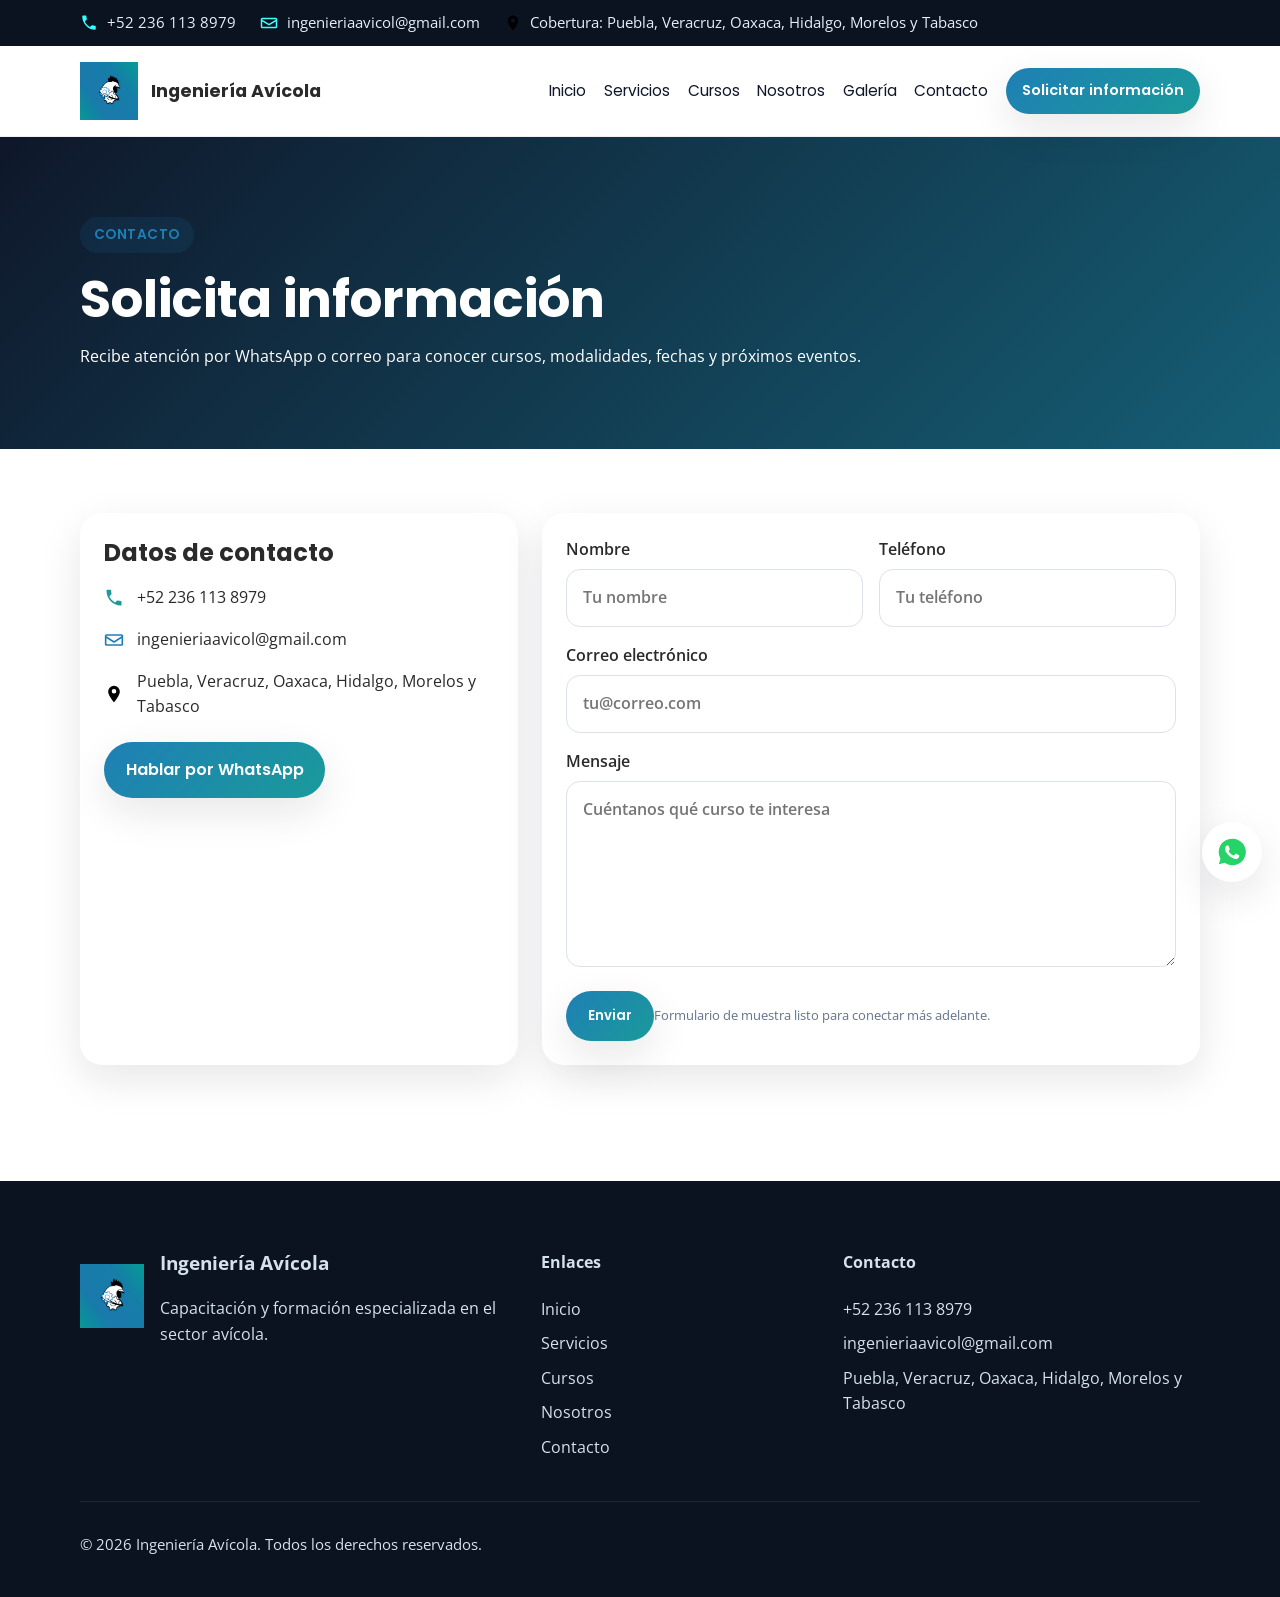
==== pages/contacto.html @ cae851bc "Add files via upload" ====
<!DOCTYPE html><html lang="es"><head><meta charset="UTF-8"><meta name="viewport" content="width=device-width, initial-scale=1.0"><title>Ingeniería Avícola | Contacto</title><meta name="description" content="Ingeniería Avícola ofrece cursos en línea y presenciales del ramo avícola."><link rel="preconnect" href="https://fonts.googleapis.com"><link rel="preconnect" href="https://fonts.gstatic.com" crossorigin><link href="https://fonts.googleapis.com/css2?family=Open+Sans:wght@400;600;700&family=Poppins:wght@500;600;700;800&display=swap" rel="stylesheet"><link rel="stylesheet" href="../css/styles.css"><link rel="stylesheet" href="../css/responsive.css"></head><body><div class="topbar"><div class="container topbar-inner"><div class="topbar-item"><img src="../assets/img/iconos/telefono.svg" alt=""> +52 236 113 8979</div><div class="topbar-item"><img src="../assets/img/iconos/correo.svg" alt=""> ingenieriaavicol@gmail.com</div><div class="topbar-item"><img src="../assets/img/iconos/ubicacion.svg" alt=""> Cobertura: Puebla, Veracruz, Oaxaca, Hidalgo, Morelos y Tabasco</div></div></div><header class="site-header"><div class="container header-inner"><a class="brand" href="../index.html"><img src="../assets/img/logo/logo-ingenieria-avicola.png" alt="Logo Ingeniería Avícola"><span>Ingeniería Avícola</span></a><button class="menu-toggle" aria-label="Abrir menú">☰</button><nav class="main-nav"><a href="../index.html">Inicio</a><a href="../pages/servicios.html">Servicios</a><a href="../pages/cursos.html">Cursos</a><a href="../pages/nosotros.html">Nosotros</a><a href="../pages/galeria.html">Galería</a><a href="../pages/contacto.html">Contacto</a><a class="btn btn-sm" href="https://wa.me/522361138979" target="_blank" rel="noopener">Solicitar información</a></nav></div></header><main class="inner-page"><section class="page-hero small-hero"><div class="container"><span class="section-tag">Contacto</span><h1>Solicita información</h1><p>Recibe atención por WhatsApp o correo para conocer cursos, modalidades, fechas y próximos eventos.</p></div></section><section class="section"><div class="container contact-layout"><div class="contact-panel"><h2>Datos de contacto</h2><ul class="contact-list"><li><img src="../assets/img/iconos/telefono.svg" alt=""><a href="tel:+522361138979">+52 236 113 8979</a></li><li><img src="../assets/img/iconos/correo.svg" alt=""><a href="mailto:ingenieriaavicol@gmail.com">ingenieriaavicol@gmail.com</a></li><li><img src="../assets/img/iconos/ubicacion.svg" alt="">Puebla, Veracruz, Oaxaca, Hidalgo, Morelos y Tabasco</li></ul><a class="btn" href="https://wa.me/522361138979" target="_blank" rel="noopener">Hablar por WhatsApp</a></div><form class="contact-form"><div class="form-row"><label>Nombre<input type="text" placeholder="Tu nombre"></label><label>Teléfono<input type="tel" placeholder="Tu teléfono"></label></div><label>Correo electrónico<input type="email" placeholder="tu@correo.com"></label><label>Mensaje<textarea rows="6" placeholder="Cuéntanos qué curso te interesa"></textarea></label><button type="button" class="btn">Enviar</button><small>Formulario de muestra listo para conectar más adelante.</small></form></div></section></main><footer class="site-footer"><div class="container footer-grid"><div><div class="footer-brand"><img src="../assets/img/logo/logo-ingenieria-avicola.png" alt="Logo Ingeniería Avícola"><div><h3>Ingeniería Avícola</h3><p>Capacitación y formación especializada en el sector avícola.</p></div></div></div><div><h4>Enlaces</h4><ul class="footer-links"><li><a href="../index.html">Inicio</a></li><li><a href="../pages/servicios.html">Servicios</a></li><li><a href="../pages/cursos.html">Cursos</a></li><li><a href="../pages/nosotros.html">Nosotros</a></li><li><a href="../pages/contacto.html">Contacto</a></li></ul></div><div><h4>Contacto</h4><ul class="footer-links"><li><a href="tel:+522361138979">+52 236 113 8979</a></li><li><a href="mailto:ingenieriaavicol@gmail.com">ingenieriaavicol@gmail.com</a></li><li>Puebla, Veracruz, Oaxaca, Hidalgo, Morelos y Tabasco</li></ul></div></div><div class="container footer-bottom"><p>© 2026 Ingeniería Avícola. Todos los derechos reservados.</p></div></footer><a class="floating-wa" href="https://wa.me/522361138979" target="_blank" rel="noopener" aria-label="WhatsApp"><img src="../assets/img/iconos/whatsapp.svg" alt=""></a><script src="../js/script.js"></script></body></html>
---- css/styles.css ----
:root{--primary:#1F7FB5;--secondary:#1A9A9A;--dark:#121212;--text:#2A2A2A;--muted:#64748b;--white:#ffffff;--light:#f5f7fb;--line:#e5e7eb;--shadow:0 14px 40px rgba(17,24,39,.10);--radius:22px}*{box-sizing:border-box}html{scroll-behavior:smooth}body{margin:0;font-family:"Open Sans",system-ui,-apple-system,sans-serif;color:var(--text);background:#fff;line-height:1.6}img{max-width:100%;display:block}a{text-decoration:none;color:inherit}.container{width:min(1120px,calc(100% - 2rem));margin-inline:auto}.topbar{background:#0b1320;color:#e5eef8;font-size:.92rem}.topbar-inner{display:flex;flex-wrap:wrap;gap:1rem 1.5rem;align-items:center;padding:.7rem 0}.topbar-item{display:flex;align-items:center;gap:.55rem}.topbar-item img{width:18px;height:18px;filter:brightness(2)}.site-header{position:sticky;top:0;z-index:50;background:rgba(255,255,255,.92);border-bottom:1px solid rgba(15,23,42,.06);backdrop-filter:blur(12px)}.header-inner{display:flex;align-items:center;justify-content:space-between;gap:1rem;padding:1rem 0}.brand{display:flex;align-items:center;gap:.8rem;font-family:"Poppins",sans-serif;font-weight:700}.brand img{width:58px;height:58px;object-fit:contain}.brand span{font-size:1.1rem}.main-nav{display:flex;align-items:center;gap:1.1rem;font-family:"Poppins",sans-serif;font-size:.96rem}.main-nav a:not(.btn){color:#0f172a}.main-nav a:hover:not(.btn){color:var(--primary)}.menu-toggle{display:none;background:none;border:none;font-size:1.8rem;cursor:pointer}.btn{display:inline-flex;align-items:center;justify-content:center;border:none;border-radius:999px;padding:.95rem 1.35rem;background:linear-gradient(135deg,var(--primary),var(--secondary));color:#fff;font-family:"Poppins",sans-serif;font-weight:600;box-shadow:var(--shadow)}.btn:hover{transform:translateY(-2px)}.btn-sm{padding:.72rem 1rem;font-size:.92rem}.btn-outline,.btn-outline-dark{background:transparent;color:#fff;border:2px solid rgba(255,255,255,.65);box-shadow:none}.btn-outline-dark{color:#0f172a;border-color:#cbd5e1}.hero{position:relative;overflow:hidden;min-height:88vh;display:flex;align-items:center;background:linear-gradient(90deg,rgba(8,15,30,.82),rgba(8,15,30,.35)),url("../assets/img/hero/hero-principal.jpg") center/cover no-repeat}.hero-home{background:linear-gradient(90deg,rgba(8,15,30,.82),rgba(8,15,30,.35)),url("assets/img/hero/hero-principal.jpg") center/cover no-repeat}.hero-content{position:relative;z-index:2;display:grid;grid-template-columns:1.3fr .7fr;gap:2rem;align-items:center;padding:5rem 0}.hero-text{color:#fff}.eyebrow,.section-tag{display:inline-block;font-family:"Poppins",sans-serif;font-weight:600;font-size:.85rem;letter-spacing:.04em;text-transform:uppercase;padding:.45rem .85rem;border-radius:999px;background:rgba(255,255,255,.12);color:#fff;margin-bottom:1rem}.section-tag{background:rgba(31,127,181,.12);color:var(--primary)}.tag-light{background:rgba(255,255,255,.16);color:#fff}.hero h1,.page-hero h1,.section h2,.service-detail h2{margin:.2rem 0 1rem;font-family:"Poppins",sans-serif;line-height:1.08}.hero h1{font-size:clamp(2.3rem,5vw,4.5rem)}.hero p{font-size:1.08rem;max-width:60ch;color:#e8eef6}.hero-actions{display:flex;flex-wrap:wrap;gap:1rem;margin:1.5rem 0 2rem}.stats{display:grid;grid-template-columns:repeat(3,1fr);gap:1rem;max-width:720px}.stats div{padding:1rem;border-radius:18px;background:rgba(255,255,255,.08);backdrop-filter:blur(8px)}.stats strong{display:block;font:800 1.7rem "Poppins",sans-serif;color:#fff}.stats span{display:block;color:#dfe7ef;font-size:.92rem}.hero-card{background:rgba(255,255,255,.96);border-radius:28px;padding:2rem;box-shadow:var(--shadow)}.hero-card img{width:120px;margin-bottom:1rem}.hero-card h2{font-family:"Poppins",sans-serif;margin:.2rem 0}.section{padding:5.25rem 0}.section-alt{background:var(--light)}.section-gradient{background:linear-gradient(135deg,#10314f,#11798b);color:#fff}.section-heading{max-width:760px;margin:0 auto 2.2rem;text-align:center}.section-heading.light p{color:#deebf5}.two-col{display:grid;grid-template-columns:1.05fr .95fr;gap:2rem;align-items:start}.feature-panel,.contact-panel,.contact-form,.service-detail,.info-card,.course-card,.testimonial-card,.glass-card,.cta-box{border-radius:var(--radius)}.feature-panel{background:#fff;box-shadow:var(--shadow);padding:1.5rem}.feature-item{display:flex;gap:1rem;align-items:flex-start;padding:.9rem 0}.feature-item+.feature-item{border-top:1px solid var(--line)}.feature-item img{width:26px;height:26px}.card-grid{display:grid;gap:1.4rem}.card-grid.three{grid-template-columns:repeat(3,1fr)}.card-grid.two{grid-template-columns:repeat(2,1fr)}.info-card,.service-detail{background:#fff;padding:1.5rem;box-shadow:var(--shadow)}.info-card img{width:44px;height:44px;margin-bottom:1rem}.course-grid{display:grid;grid-template-columns:repeat(3,1fr);gap:1.4rem}.course-card{background:#fff;box-shadow:var(--shadow);overflow:hidden;display:flex;flex-direction:column}.course-card>img{width:100%;aspect-ratio:1/1;object-fit:cover}.course-body{padding:1.2rem}.badge{display:inline-block;background:rgba(31,127,181,.12);color:var(--primary);padding:.35rem .7rem;border-radius:999px;font-size:.82rem;font-weight:700;font-family:"Poppins",sans-serif}.badge-green{background:rgba(26,154,154,.14);color:var(--secondary)}.course-body h3{font-family:"Poppins",sans-serif;margin:.8rem 0 .6rem;font-size:1.1rem;line-height:1.25}.course-meta{display:flex;justify-content:space-between;gap:1rem;align-items:center;color:var(--muted);font-size:.9rem;margin:1rem 0 1.1rem}.glass-card{background:rgba(255,255,255,.10);border:1px solid rgba(255,255,255,.18);padding:1.4rem;backdrop-filter:blur(8px)}.gallery-grid{display:grid;grid-template-columns:repeat(3,1fr);gap:1rem}.gallery-grid img,.masonry-grid img{width:100%;height:100%;object-fit:cover;border-radius:20px;box-shadow:var(--shadow)}.testimonial-grid{display:grid;grid-template-columns:repeat(3,1fr);gap:1.4rem}.testimonial-card{background:#fff;padding:1.5rem;box-shadow:var(--shadow)}.testimonial-card.image-only{padding:.7rem}.cta-section{padding-top:1rem}.cta-box{background:linear-gradient(135deg,rgba(31,127,181,.12),rgba(26,154,154,.15));padding:2rem;display:flex;justify-content:space-between;gap:1.5rem;align-items:center}.cta-actions{display:flex;flex-wrap:wrap;gap:1rem}.page-hero{background:linear-gradient(135deg,#0f172a,#155e75);color:#fff;padding:5rem 0 4rem}.small-hero h1{font-size:clamp(2rem,4vw,3.4rem)}.inner-page .section{padding-top:4rem}.masonry-grid{columns:3 280px;column-gap:1rem}.masonry-grid img{break-inside:avoid;margin-bottom:1rem}.contact-layout{display:grid;grid-template-columns:.8fr 1.2fr;gap:1.5rem}.contact-panel{background:#fff;padding:1.5rem;box-shadow:var(--shadow)}.contact-list{list-style:none;padding:0;margin:1.2rem 0 1.4rem}.contact-list li{display:flex;gap:.8rem;align-items:center;margin-bottom:1rem}.contact-list img{width:20px;height:20px}.contact-form{background:#fff;padding:1.5rem;box-shadow:var(--shadow)}.form-row{display:grid;grid-template-columns:1fr 1fr;gap:1rem}label{display:block;font-weight:600;margin-bottom:1rem}input,textarea{width:100%;margin-top:.4rem;padding:.95rem 1rem;border:1px solid #dbe2ea;border-radius:14px;font:inherit;background:#fff}.site-footer{background:#0b1320;color:#d6e1ec;margin-top:2rem}.footer-grid{display:grid;grid-template-columns:1.1fr .7fr .9fr;gap:1.5rem;padding:3rem 0 2rem}.footer-brand{display:flex;align-items:center;gap:1rem}.footer-brand img{width:64px}.footer-links{list-style:none;padding:0;margin:0}.footer-links li{margin:.55rem 0}.footer-links a{color:#d6e1ec}.footer-bottom{border-top:1px solid rgba(255,255,255,.08);padding:1rem 0 1.6rem;font-size:.92rem}.floating-wa{position:fixed;right:18px;bottom:18px;width:60px;height:60px;border-radius:50%;background:#fff;box-shadow:var(--shadow);display:flex;align-items:center;justify-content:center;z-index:60}.floating-wa img{width:32px;height:32px}small{color:var(--muted)}
---- css/responsive.css ----
@media (max-width:980px){.hero-content,.two-col,.contact-layout,.footer-grid,.course-grid,.card-grid.three,.testimonial-grid{grid-template-columns:1fr 1fr}.hero-card{max-width:520px}.main-nav{gap:.75rem;font-size:.92rem}}@media (max-width:760px){.topbar-inner{flex-direction:column;align-items:flex-start}.menu-toggle{display:block}.main-nav{position:absolute;left:0;right:0;top:100%;background:#fff;border-bottom:1px solid rgba(15,23,42,.08);padding:1rem;display:none;flex-direction:column;align-items:flex-start}.main-nav.open{display:flex}.hero{min-height:auto}.hero-content,.stats,.two-col,.contact-layout,.footer-grid,.course-grid,.card-grid.three,.card-grid.two,.testimonial-grid,.gallery-grid,.form-row{grid-template-columns:1fr}.hero-content{padding:4rem 0}.cta-box{flex-direction:column;align-items:flex-start}.brand span{font-size:1rem}}
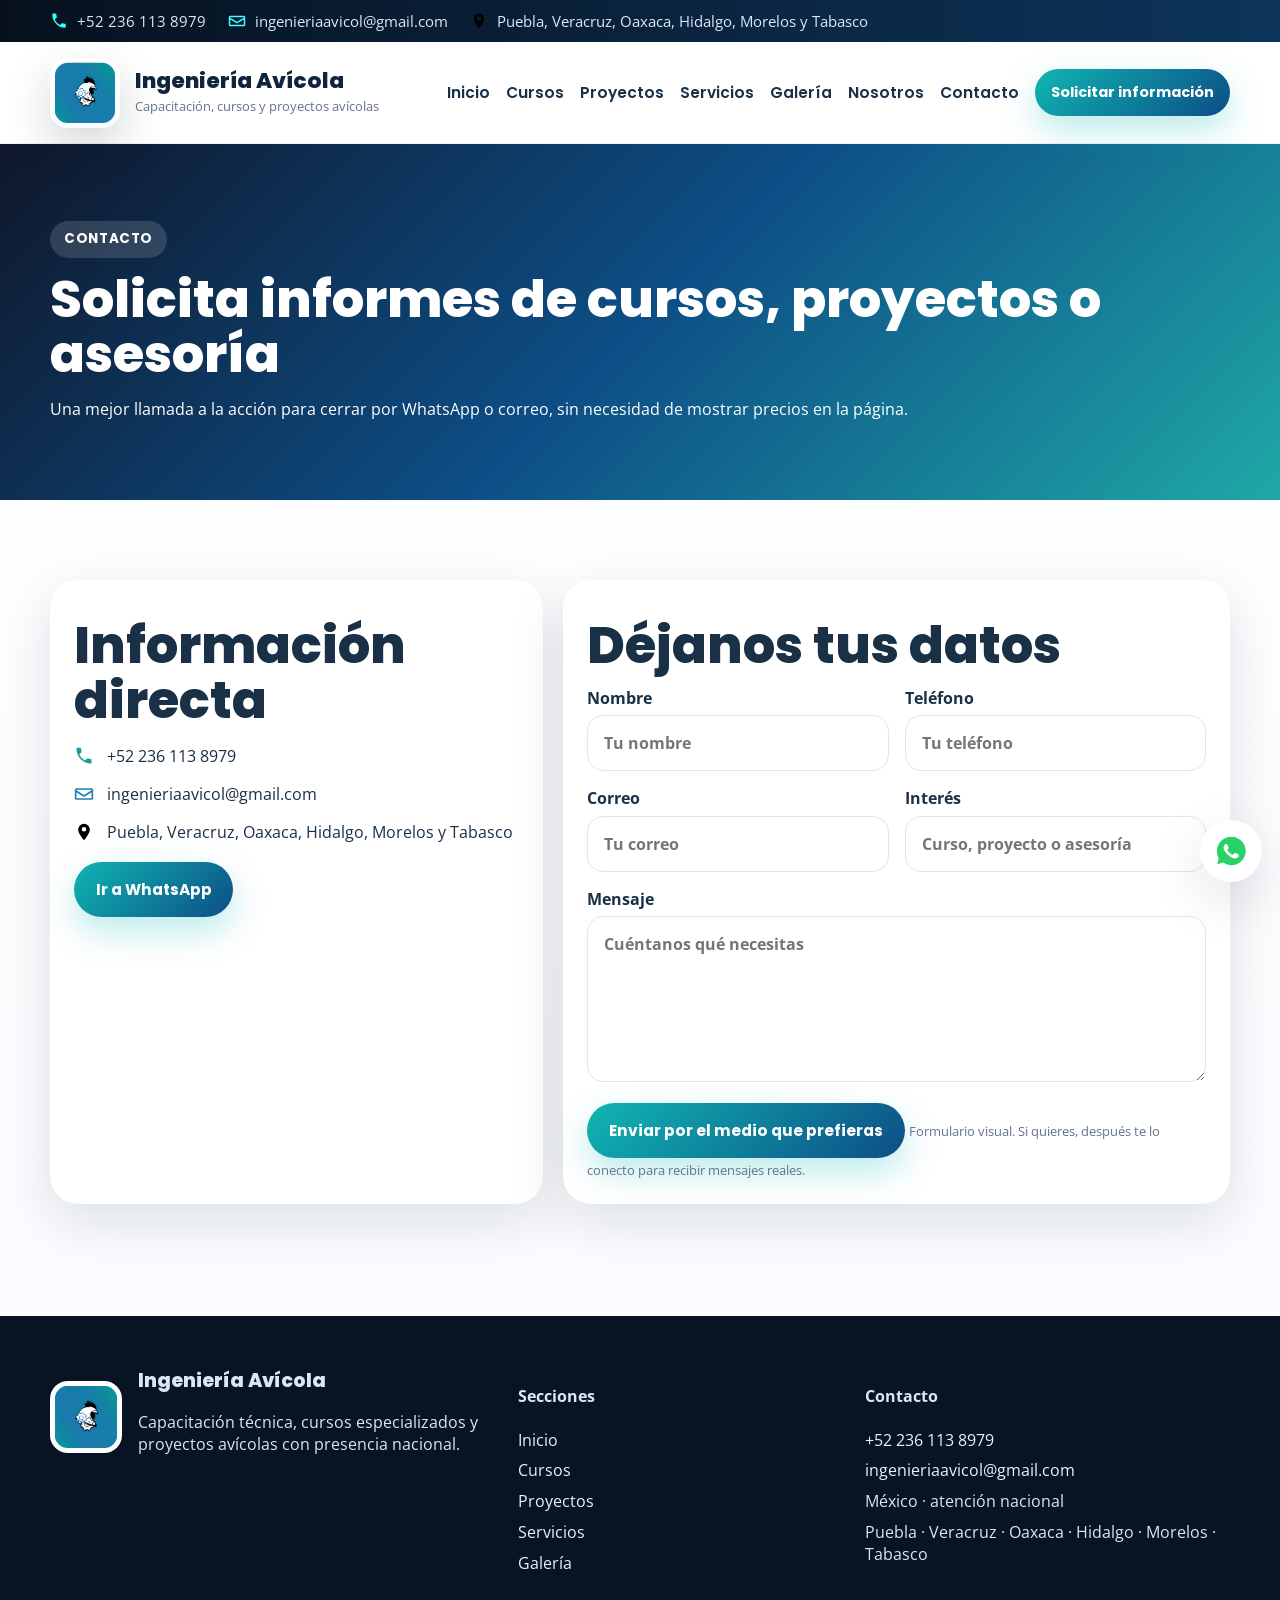
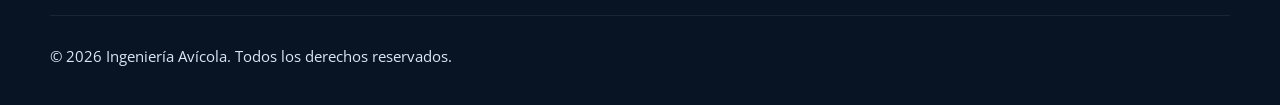
==== commit 25fd514d: "Add files via upload" ====
--- a/pages/contacto.html
+++ b/pages/contacto.html
@@ -1 +1,118 @@
-<!DOCTYPE html><html lang="es"><head><meta charset="UTF-8"><meta name="viewport" content="width=device-width, initial-scale=1.0"><title>Ingeniería Avícola | Contacto</title><meta name="description" content="Ingeniería Avícola ofrece cursos en línea y presenciales del ramo avícola."><link rel="preconnect" href="https://fonts.googleapis.com"><link rel="preconnect" href="https://fonts.gstatic.com" crossorigin><link href="https://fonts.googleapis.com/css2?family=Open+Sans:wght@400;600;700&family=Poppins:wght@500;600;700;800&display=swap" rel="stylesheet"><link rel="stylesheet" href="../css/styles.css"><link rel="stylesheet" href="../css/responsive.css"></head><body><div class="topbar"><div class="container topbar-inner"><div class="topbar-item"><img src="../assets/img/iconos/telefono.svg" alt=""> +52 236 113 8979</div><div class="topbar-item"><img src="../assets/img/iconos/correo.svg" alt=""> ingenieriaavicol@gmail.com</div><div class="topbar-item"><img src="../assets/img/iconos/ubicacion.svg" alt=""> Cobertura: Puebla, Veracruz, Oaxaca, Hidalgo, Morelos y Tabasco</div></div></div><header class="site-header"><div class="container header-inner"><a class="brand" href="../index.html"><img src="../assets/img/logo/logo-ingenieria-avicola.png" alt="Logo Ingeniería Avícola"><span>Ingeniería Avícola</span></a><button class="menu-toggle" aria-label="Abrir menú">☰</button><nav class="main-nav"><a href="../index.html">Inicio</a><a href="../pages/servicios.html">Servicios</a><a href="../pages/cursos.html">Cursos</a><a href="../pages/nosotros.html">Nosotros</a><a href="../pages/galeria.html">Galería</a><a href="../pages/contacto.html">Contacto</a><a class="btn btn-sm" href="https://wa.me/522361138979" target="_blank" rel="noopener">Solicitar información</a></nav></div></header><main class="inner-page"><section class="page-hero small-hero"><div class="container"><span class="section-tag">Contacto</span><h1>Solicita información</h1><p>Recibe atención por WhatsApp o correo para conocer cursos, modalidades, fechas y próximos eventos.</p></div></section><section class="section"><div class="container contact-layout"><div class="contact-panel"><h2>Datos de contacto</h2><ul class="contact-list"><li><img src="../assets/img/iconos/telefono.svg" alt=""><a href="tel:+522361138979">+52 236 113 8979</a></li><li><img src="../assets/img/iconos/correo.svg" alt=""><a href="mailto:ingenieriaavicol@gmail.com">ingenieriaavicol@gmail.com</a></li><li><img src="../assets/img/iconos/ubicacion.svg" alt="">Puebla, Veracruz, Oaxaca, Hidalgo, Morelos y Tabasco</li></ul><a class="btn" href="https://wa.me/522361138979" target="_blank" rel="noopener">Hablar por WhatsApp</a></div><form class="contact-form"><div class="form-row"><label>Nombre<input type="text" placeholder="Tu nombre"></label><label>Teléfono<input type="tel" placeholder="Tu teléfono"></label></div><label>Correo electrónico<input type="email" placeholder="tu@correo.com"></label><label>Mensaje<textarea rows="6" placeholder="Cuéntanos qué curso te interesa"></textarea></label><button type="button" class="btn">Enviar</button><small>Formulario de muestra listo para conectar más adelante.</small></form></div></section></main><footer class="site-footer"><div class="container footer-grid"><div><div class="footer-brand"><img src="../assets/img/logo/logo-ingenieria-avicola.png" alt="Logo Ingeniería Avícola"><div><h3>Ingeniería Avícola</h3><p>Capacitación y formación especializada en el sector avícola.</p></div></div></div><div><h4>Enlaces</h4><ul class="footer-links"><li><a href="../index.html">Inicio</a></li><li><a href="../pages/servicios.html">Servicios</a></li><li><a href="../pages/cursos.html">Cursos</a></li><li><a href="../pages/nosotros.html">Nosotros</a></li><li><a href="../pages/contacto.html">Contacto</a></li></ul></div><div><h4>Contacto</h4><ul class="footer-links"><li><a href="tel:+522361138979">+52 236 113 8979</a></li><li><a href="mailto:ingenieriaavicol@gmail.com">ingenieriaavicol@gmail.com</a></li><li>Puebla, Veracruz, Oaxaca, Hidalgo, Morelos y Tabasco</li></ul></div></div><div class="container footer-bottom"><p>© 2026 Ingeniería Avícola. Todos los derechos reservados.</p></div></footer><a class="floating-wa" href="https://wa.me/522361138979" target="_blank" rel="noopener" aria-label="WhatsApp"><img src="../assets/img/iconos/whatsapp.svg" alt=""></a><script src="../js/script.js"></script></body></html>+<!DOCTYPE html>
+<html lang="es">
+<head>
+  <meta charset="UTF-8">
+  <meta name="viewport" content="width=device-width, initial-scale=1.0">
+  <title>Ingeniería Avícola | Contacto</title>
+  <meta name="description" content="Contacto de Ingeniería Avícola.">
+  <link rel="preconnect" href="https://fonts.googleapis.com">
+  <link rel="preconnect" href="https://fonts.gstatic.com" crossorigin>
+  <link href="https://fonts.googleapis.com/css2?family=Open+Sans:wght@400;600;700;800&family=Poppins:wght@500;600;700;800&display=swap" rel="stylesheet">
+  <link rel="stylesheet" href="../css/styles.css">
+  <link rel="stylesheet" href="../css/responsive.css">
+</head>
+<body>
+  <div class="topbar">
+    <div class="container topbar-inner">
+      <div class="topbar-item"><img src="../assets/img/iconos/telefono.svg" alt=""> +52 236 113 8979</div>
+      <div class="topbar-item"><img src="../assets/img/iconos/correo.svg" alt=""> ingenieriaavicol@gmail.com</div>
+      <div class="topbar-item"><img src="../assets/img/iconos/ubicacion.svg" alt=""> Puebla, Veracruz, Oaxaca, Hidalgo, Morelos y Tabasco</div>
+    </div>
+  </div>
+  <header class="site-header">
+    <div class="container header-inner">
+      <a class="brand" href="../index.html">
+        <img src="../assets/img/logo/logo-ingenieria-avicola.png" alt="Logo Ingeniería Avícola">
+        <div class="brand-copy">
+          <span>Ingeniería Avícola</span>
+          <small>Capacitación, cursos y proyectos avícolas</small>
+        </div>
+      </a>
+      <button class="menu-toggle" aria-label="Abrir menú">☰</button>
+      <nav class="main-nav">
+        <a href="../index.html">Inicio</a>
+        <a href="../pages/cursos.html">Cursos</a>
+        <a href="../pages/proyectos.html">Proyectos</a>
+        <a href="../pages/servicios.html">Servicios</a>
+        <a href="../pages/galeria.html">Galería</a>
+        <a href="../pages/nosotros.html">Nosotros</a>
+        <a href="../pages/contacto.html">Contacto</a>
+        <a class="btn btn-sm pulse-btn" href="https://wa.me/522361138979" target="_blank" rel="noopener">Solicitar información</a>
+      </nav>
+    </div>
+  </header>
+  <main class="inner-page">
+    
+<section class="page-hero contact-hero"><div class="container"><span class="section-tag tag-light">Contacto</span><h1>Solicita informes de cursos, proyectos o asesoría</h1><p>Una mejor llamada a la acción para cerrar por WhatsApp o correo, sin necesidad de mostrar precios en la página.</p></div></section>
+<section class="section">
+  <div class="container contact-layout">
+    <aside class="contact-panel fancy-panel">
+      <h2>Información directa</h2>
+      <ul class="contact-list">
+        <li><img src="../assets/img/iconos/telefono.svg" alt=""> <span>+52 236 113 8979</span></li>
+        <li><img src="../assets/img/iconos/correo.svg" alt=""> <span>ingenieriaavicol@gmail.com</span></li>
+        <li><img src="../assets/img/iconos/ubicacion.svg" alt=""> <span>Puebla, Veracruz, Oaxaca, Hidalgo, Morelos y Tabasco</span></li>
+      </ul>
+      <a class="btn" href="https://wa.me/522361138979" target="_blank" rel="noopener">Ir a WhatsApp</a>
+    </aside>
+    <form class="contact-form fancy-panel">
+      <h2>Déjanos tus datos</h2>
+      <div class="form-row">
+        <label>Nombre<input type="text" placeholder="Tu nombre"></label>
+        <label>Teléfono<input type="text" placeholder="Tu teléfono"></label>
+      </div>
+      <div class="form-row">
+        <label>Correo<input type="email" placeholder="Tu correo"></label>
+        <label>Interés
+          <input type="text" placeholder="Curso, proyecto o asesoría">
+        </label>
+      </div>
+      <label>Mensaje<textarea rows="6" placeholder="Cuéntanos qué necesitas"></textarea></label>
+      <button type="button" class="btn">Enviar por el medio que prefieras</button>
+      <small>Formulario visual. Si quieres, después te lo conecto para recibir mensajes reales.</small>
+    </form>
+  </div>
+</section>
+
+  </main>
+  <footer class="site-footer">
+    <div class="container footer-grid">
+      <div>
+        <div class="footer-brand">
+          <img src="../assets/img/logo/logo-ingenieria-avicola.png" alt="Logo Ingeniería Avícola">
+          <div>
+            <h3>Ingeniería Avícola</h3>
+            <p>Capacitación técnica, cursos especializados y proyectos avícolas con presencia nacional.</p>
+          </div>
+        </div>
+      </div>
+      <div>
+        <h4>Secciones</h4>
+        <ul class="footer-links">
+          <li><a href="../index.html">Inicio</a></li>
+          <li><a href="../pages/cursos.html">Cursos</a></li>
+          <li><a href="../pages/proyectos.html">Proyectos</a></li>
+          <li><a href="../pages/servicios.html">Servicios</a></li>
+          <li><a href="../pages/galeria.html">Galería</a></li>
+        </ul>
+      </div>
+      <div>
+        <h4>Contacto</h4>
+        <ul class="footer-links">
+          <li><a href="tel:+522361138979">+52 236 113 8979</a></li>
+          <li><a href="mailto:ingenieriaavicol@gmail.com">ingenieriaavicol@gmail.com</a></li>
+          <li>México · atención nacional</li>
+          <li>Puebla · Veracruz · Oaxaca · Hidalgo · Morelos · Tabasco</li>
+        </ul>
+      </div>
+    </div>
+    <div class="container footer-bottom">
+      <p>© 2026 Ingeniería Avícola. Todos los derechos reservados.</p>
+    </div>
+  </footer>
+  <a class="floating-wa" href="https://wa.me/522361138979" target="_blank" rel="noopener" aria-label="WhatsApp">
+    <img src="../assets/img/iconos/whatsapp.svg" alt="WhatsApp">
+  </a>
+  <script src="../js/script.js"></script>
+</body>
+</html>
--- a/css/styles.css
+++ b/css/styles.css
@@ -1,2 +1,215 @@
 
-:root{--primary:#1F7FB5;--secondary:#1A9A9A;--dark:#121212;--text:#2A2A2A;--muted:#64748b;--white:#ffffff;--light:#f5f7fb;--line:#e5e7eb;--shadow:0 14px 40px rgba(17,24,39,.10);--radius:22px}*{box-sizing:border-box}html{scroll-behavior:smooth}body{margin:0;font-family:"Open Sans",system-ui,-apple-system,sans-serif;color:var(--text);background:#fff;line-height:1.6}img{max-width:100%;display:block}a{text-decoration:none;color:inherit}.container{width:min(1120px,calc(100% - 2rem));margin-inline:auto}.topbar{background:#0b1320;color:#e5eef8;font-size:.92rem}.topbar-inner{display:flex;flex-wrap:wrap;gap:1rem 1.5rem;align-items:center;padding:.7rem 0}.topbar-item{display:flex;align-items:center;gap:.55rem}.topbar-item img{width:18px;height:18px;filter:brightness(2)}.site-header{position:sticky;top:0;z-index:50;background:rgba(255,255,255,.92);border-bottom:1px solid rgba(15,23,42,.06);backdrop-filter:blur(12px)}.header-inner{display:flex;align-items:center;justify-content:space-between;gap:1rem;padding:1rem 0}.brand{display:flex;align-items:center;gap:.8rem;font-family:"Poppins",sans-serif;font-weight:700}.brand img{width:58px;height:58px;object-fit:contain}.brand span{font-size:1.1rem}.main-nav{display:flex;align-items:center;gap:1.1rem;font-family:"Poppins",sans-serif;font-size:.96rem}.main-nav a:not(.btn){color:#0f172a}.main-nav a:hover:not(.btn){color:var(--primary)}.menu-toggle{display:none;background:none;border:none;font-size:1.8rem;cursor:pointer}.btn{display:inline-flex;align-items:center;justify-content:center;border:none;border-radius:999px;padding:.95rem 1.35rem;background:linear-gradient(135deg,var(--primary),var(--secondary));color:#fff;font-family:"Poppins",sans-serif;font-weight:600;box-shadow:var(--shadow)}.btn:hover{transform:translateY(-2px)}.btn-sm{padding:.72rem 1rem;font-size:.92rem}.btn-outline,.btn-outline-dark{background:transparent;color:#fff;border:2px solid rgba(255,255,255,.65);box-shadow:none}.btn-outline-dark{color:#0f172a;border-color:#cbd5e1}.hero{position:relative;overflow:hidden;min-height:88vh;display:flex;align-items:center;background:linear-gradient(90deg,rgba(8,15,30,.82),rgba(8,15,30,.35)),url("../assets/img/hero/hero-principal.jpg") center/cover no-repeat}.hero-home{background:linear-gradient(90deg,rgba(8,15,30,.82),rgba(8,15,30,.35)),url("assets/img/hero/hero-principal.jpg") center/cover no-repeat}.hero-content{position:relative;z-index:2;display:grid;grid-template-columns:1.3fr .7fr;gap:2rem;align-items:center;padding:5rem 0}.hero-text{color:#fff}.eyebrow,.section-tag{display:inline-block;font-family:"Poppins",sans-serif;font-weight:600;font-size:.85rem;letter-spacing:.04em;text-transform:uppercase;padding:.45rem .85rem;border-radius:999px;background:rgba(255,255,255,.12);color:#fff;margin-bottom:1rem}.section-tag{background:rgba(31,127,181,.12);color:var(--primary)}.tag-light{background:rgba(255,255,255,.16);color:#fff}.hero h1,.page-hero h1,.section h2,.service-detail h2{margin:.2rem 0 1rem;font-family:"Poppins",sans-serif;line-height:1.08}.hero h1{font-size:clamp(2.3rem,5vw,4.5rem)}.hero p{font-size:1.08rem;max-width:60ch;color:#e8eef6}.hero-actions{display:flex;flex-wrap:wrap;gap:1rem;margin:1.5rem 0 2rem}.stats{display:grid;grid-template-columns:repeat(3,1fr);gap:1rem;max-width:720px}.stats div{padding:1rem;border-radius:18px;background:rgba(255,255,255,.08);backdrop-filter:blur(8px)}.stats strong{display:block;font:800 1.7rem "Poppins",sans-serif;color:#fff}.stats span{display:block;color:#dfe7ef;font-size:.92rem}.hero-card{background:rgba(255,255,255,.96);border-radius:28px;padding:2rem;box-shadow:var(--shadow)}.hero-card img{width:120px;margin-bottom:1rem}.hero-card h2{font-family:"Poppins",sans-serif;margin:.2rem 0}.section{padding:5.25rem 0}.section-alt{background:var(--light)}.section-gradient{background:linear-gradient(135deg,#10314f,#11798b);color:#fff}.section-heading{max-width:760px;margin:0 auto 2.2rem;text-align:center}.section-heading.light p{color:#deebf5}.two-col{display:grid;grid-template-columns:1.05fr .95fr;gap:2rem;align-items:start}.feature-panel,.contact-panel,.contact-form,.service-detail,.info-card,.course-card,.testimonial-card,.glass-card,.cta-box{border-radius:var(--radius)}.feature-panel{background:#fff;box-shadow:var(--shadow);padding:1.5rem}.feature-item{display:flex;gap:1rem;align-items:flex-start;padding:.9rem 0}.feature-item+.feature-item{border-top:1px solid var(--line)}.feature-item img{width:26px;height:26px}.card-grid{display:grid;gap:1.4rem}.card-grid.three{grid-template-columns:repeat(3,1fr)}.card-grid.two{grid-template-columns:repeat(2,1fr)}.info-card,.service-detail{background:#fff;padding:1.5rem;box-shadow:var(--shadow)}.info-card img{width:44px;height:44px;margin-bottom:1rem}.course-grid{display:grid;grid-template-columns:repeat(3,1fr);gap:1.4rem}.course-card{background:#fff;box-shadow:var(--shadow);overflow:hidden;display:flex;flex-direction:column}.course-card>img{width:100%;aspect-ratio:1/1;object-fit:cover}.course-body{padding:1.2rem}.badge{display:inline-block;background:rgba(31,127,181,.12);color:var(--primary);padding:.35rem .7rem;border-radius:999px;font-size:.82rem;font-weight:700;font-family:"Poppins",sans-serif}.badge-green{background:rgba(26,154,154,.14);color:var(--secondary)}.course-body h3{font-family:"Poppins",sans-serif;margin:.8rem 0 .6rem;font-size:1.1rem;line-height:1.25}.course-meta{display:flex;justify-content:space-between;gap:1rem;align-items:center;color:var(--muted);font-size:.9rem;margin:1rem 0 1.1rem}.glass-card{background:rgba(255,255,255,.10);border:1px solid rgba(255,255,255,.18);padding:1.4rem;backdrop-filter:blur(8px)}.gallery-grid{display:grid;grid-template-columns:repeat(3,1fr);gap:1rem}.gallery-grid img,.masonry-grid img{width:100%;height:100%;object-fit:cover;border-radius:20px;box-shadow:var(--shadow)}.testimonial-grid{display:grid;grid-template-columns:repeat(3,1fr);gap:1.4rem}.testimonial-card{background:#fff;padding:1.5rem;box-shadow:var(--shadow)}.testimonial-card.image-only{padding:.7rem}.cta-section{padding-top:1rem}.cta-box{background:linear-gradient(135deg,rgba(31,127,181,.12),rgba(26,154,154,.15));padding:2rem;display:flex;justify-content:space-between;gap:1.5rem;align-items:center}.cta-actions{display:flex;flex-wrap:wrap;gap:1rem}.page-hero{background:linear-gradient(135deg,#0f172a,#155e75);color:#fff;padding:5rem 0 4rem}.small-hero h1{font-size:clamp(2rem,4vw,3.4rem)}.inner-page .section{padding-top:4rem}.masonry-grid{columns:3 280px;column-gap:1rem}.masonry-grid img{break-inside:avoid;margin-bottom:1rem}.contact-layout{display:grid;grid-template-columns:.8fr 1.2fr;gap:1.5rem}.contact-panel{background:#fff;padding:1.5rem;box-shadow:var(--shadow)}.contact-list{list-style:none;padding:0;margin:1.2rem 0 1.4rem}.contact-list li{display:flex;gap:.8rem;align-items:center;margin-bottom:1rem}.contact-list img{width:20px;height:20px}.contact-form{background:#fff;padding:1.5rem;box-shadow:var(--shadow)}.form-row{display:grid;grid-template-columns:1fr 1fr;gap:1rem}label{display:block;font-weight:600;margin-bottom:1rem}input,textarea{width:100%;margin-top:.4rem;padding:.95rem 1rem;border:1px solid #dbe2ea;border-radius:14px;font:inherit;background:#fff}.site-footer{background:#0b1320;color:#d6e1ec;margin-top:2rem}.footer-grid{display:grid;grid-template-columns:1.1fr .7fr .9fr;gap:1.5rem;padding:3rem 0 2rem}.footer-brand{display:flex;align-items:center;gap:1rem}.footer-brand img{width:64px}.footer-links{list-style:none;padding:0;margin:0}.footer-links li{margin:.55rem 0}.footer-links a{color:#d6e1ec}.footer-bottom{border-top:1px solid rgba(255,255,255,.08);padding:1rem 0 1.6rem;font-size:.92rem}.floating-wa{position:fixed;right:18px;bottom:18px;width:60px;height:60px;border-radius:50%;background:#fff;box-shadow:var(--shadow);display:flex;align-items:center;justify-content:center;z-index:60}.floating-wa img{width:32px;height:32px}small{color:var(--muted)}
+:root{
+  --primary:#0d4e86;
+  --primary-2:#0a79a4;
+  --accent:#10b5b2;
+  --accent-2:#7be0d5;
+  --success:#48b774;
+  --gold:#f8c14f;
+  --dark:#081423;
+  --dark-2:#10243e;
+  --muted:#64748b;
+  --text:#193047;
+  --white:#fff;
+  --line:#e5edf5;
+  --bg:#f7fbff;
+  --bg-soft:#ecf7fb;
+  --shadow:0 18px 55px rgba(8,20,35,.12);
+  --radius:26px;
+}
+*{box-sizing:border-box}
+html{scroll-behavior:smooth}
+body{margin:0;font-family:"Open Sans",sans-serif;color:var(--text);background:linear-gradient(180deg,#ffffff,#f8fbff)}
+img{max-width:100%;display:block}
+a{text-decoration:none;color:inherit}
+.container{width:min(1180px,calc(100% - 2rem));margin-inline:auto}
+.topbar{background:linear-gradient(90deg,#07111e,#0d345b);color:#dbe8f5;font-size:.92rem}
+.topbar-inner{display:flex;flex-wrap:wrap;gap:1rem 1.4rem;align-items:center;padding:.7rem 0}
+.topbar-item{display:flex;align-items:center;gap:.55rem}
+.topbar-item img{width:18px;height:18px;filter:brightness(2)}
+.site-header{position:sticky;top:0;z-index:70;background:rgba(255,255,255,.92);backdrop-filter:blur(16px);border-bottom:1px solid rgba(13,78,134,.08)}
+.header-inner{display:flex;justify-content:space-between;align-items:center;gap:1rem;padding:.95rem 0}
+.brand{display:flex;align-items:center;gap:.95rem}
+.brand img{width:70px;height:70px;object-fit:contain;border-radius:18px;background:linear-gradient(180deg,#fff,#f7fbff);padding:.3rem;box-shadow:0 18px 45px rgba(8,20,35,.18)}
+.brand-copy{display:flex;flex-direction:column}
+.brand span{font:800 1.35rem/1 "Poppins",sans-serif;color:#10243e}
+.brand small{margin-top:.3rem;color:var(--muted)}
+.main-nav{display:flex;align-items:center;gap:1rem;font:600 .96rem "Poppins",sans-serif}
+.main-nav a:not(.btn){position:relative;padding:.2rem 0}
+.main-nav a:not(.btn)::after{content:"";position:absolute;left:0;bottom:-.25rem;width:0;height:2px;background:linear-gradient(90deg,var(--primary),var(--accent));transition:.25s}
+.main-nav a:hover:not(.btn)::after{width:100%}
+.menu-toggle{display:none;border:none;background:none;font-size:1.9rem;cursor:pointer}
+.btn{display:inline-flex;align-items:center;justify-content:center;gap:.4rem;padding:1rem 1.35rem;border-radius:999px;border:none;background:linear-gradient(135deg,var(--accent),var(--primary));color:#fff;font:700 .96rem "Poppins",sans-serif;box-shadow:0 14px 35px rgba(16,181,178,.28);transition:transform .2s ease, box-shadow .2s ease}
+.btn:hover{transform:translateY(-2px)}
+.btn-sm{padding:.8rem 1rem;font-size:.9rem}
+.btn-secondary{background:linear-gradient(135deg,#ff8c42,#ff5f6d);box-shadow:0 14px 35px rgba(255,95,109,.25)}
+.btn-outline{background:transparent;border:2px solid rgba(255,255,255,.7);box-shadow:none}
+.pulse-btn{animation:pulse 2.3s infinite}
+@keyframes pulse{0%,100%{box-shadow:0 0 0 0 rgba(16,181,178,.22)}50%{box-shadow:0 0 0 12px rgba(16,181,178,0)}}
+
+.hero-mega{position:relative;overflow:hidden;background:
+ radial-gradient(circle at 8% 10%, rgba(255,255,255,.22), transparent 24%),
+ radial-gradient(circle at 90% 18%, rgba(123,224,213,.26), transparent 22%),
+ linear-gradient(130deg, rgba(8,20,35,.95), rgba(13,78,134,.88), rgba(16,181,178,.58)),
+ url("../assets/img/hero/hero-principal.jpg") center/cover no-repeat;}
+.hero-mega::before{content:"";position:absolute;inset:0;background:linear-gradient(180deg,rgba(8,20,35,.12),rgba(8,20,35,.28))}
+.hero-grid{position:relative;z-index:2;display:grid;grid-template-columns:1.1fr .9fr;gap:2rem;align-items:center;padding:5.3rem 0 6rem}
+.eyebrow,.section-tag{display:inline-flex;align-items:center;padding:.55rem .9rem;border-radius:999px;font:700 .84rem "Poppins",sans-serif;letter-spacing:.04em;text-transform:uppercase}
+.rainbow{background:linear-gradient(135deg,rgba(255,255,255,.16),rgba(123,224,213,.22));color:#fff;border:1px solid rgba(255,255,255,.18)}
+.section-tag{background:rgba(16,181,178,.12);color:#0c7f86}
+.tag-light{background:rgba(255,255,255,.14);color:#fff}
+.tag-dark{background:rgba(13,78,134,.1);color:#0d4e86}
+.hero-copy{color:#fff}
+.hero-copy h1{font:800 clamp(2.7rem,5vw,5rem)/1 "Poppins",sans-serif;margin:1rem 0 1rem;max-width:11ch}
+.hero-copy h1 span{color:#8cf0e3}
+.hero-copy p{max-width:60ch;color:#edf7ff;font-size:1.07rem}
+.hero-badges{display:flex;flex-wrap:wrap;gap:.7rem;margin:1.3rem 0 1.2rem}
+.hero-badges span{background:rgba(255,255,255,.12);backdrop-filter:blur(8px);padding:.55rem .9rem;border-radius:999px;color:#fff;border:1px solid rgba(255,255,255,.15)}
+.hero-actions{display:flex;flex-wrap:wrap;gap:1rem;margin-top:1.5rem}
+.stats-row{display:grid;grid-template-columns:repeat(4,1fr);gap:1rem;margin-top:2rem}
+.stats-row article{padding:1rem;border-radius:20px;background:rgba(255,255,255,.08);border:1px solid rgba(255,255,255,.12);backdrop-filter:blur(8px)}
+.stats-row strong{display:block;font:800 1.2rem "Poppins",sans-serif}
+.stats-row span{font-size:.92rem;color:#dceffd}
+.hero-side{position:relative}
+.hero-brand-card{background:linear-gradient(180deg,rgba(255,255,255,.96),rgba(244,250,255,.98));padding:1.6rem;border-radius:32px;box-shadow:0 32px 70px rgba(8,20,35,.34)}
+.hero-brand-top{display:flex;gap:1rem;align-items:center}
+.hero-brand-top img{width:95px;height:95px;object-fit:contain;background:linear-gradient(180deg,#fff,#f1fbff);padding:.4rem;border-radius:22px;box-shadow:0 18px 45px rgba(13,78,134,.18)}
+.hero-brand-top h2{margin:.4rem 0 0;font:800 2rem "Poppins",sans-serif;color:#0d2440}
+.capsule{display:inline-flex;padding:.38rem .7rem;border-radius:999px;background:#e8fbf8;color:#0e817f;font:700 .78rem "Poppins",sans-serif}
+.hero-feature-grid{display:grid;grid-template-columns:repeat(2,1fr);gap:1rem;margin-top:1.4rem}
+.hero-feature-grid div{padding:1rem;border-radius:22px;background:linear-gradient(180deg,#ffffff,#eef9ff);border:1px solid #dff0f6}
+.hero-feature-grid strong{display:block;font:800 1.05rem "Poppins",sans-serif;color:#0d4e86}
+.hero-feature-grid span{font-size:.92rem;color:#5b7083}
+.hero-card-stack{display:flex;gap:1rem;margin-top:1rem}
+.floating-card{flex:1;padding:1rem 1.1rem;border-radius:22px;color:#fff;box-shadow:var(--shadow)}
+.floating-card strong{display:block;font:800 1rem "Poppins",sans-serif}
+.floating-card.color-a{background:linear-gradient(135deg,#0aa2d4,#13c9ba)}
+.floating-card.color-b{background:linear-gradient(135deg,#ff8c42,#ff5f6d)}
+
+.impact-strip{margin-top:-34px;position:relative;z-index:3}
+.impact-grid{display:grid;grid-template-columns:repeat(3,1fr);gap:1rem}
+.impact-grid article{padding:1.2rem 1.3rem;border-radius:24px;background:#fff;box-shadow:var(--shadow);border:1px solid #eaf2f8}
+.impact-grid strong{display:block;font:800 1.05rem "Poppins",sans-serif;color:#0d4e86}
+.impact-grid span{display:block;color:var(--muted);margin-top:.35rem}
+
+.section{padding:5rem 0}
+.section-alt{background:linear-gradient(180deg,#f4fbff,#edf7fb)}
+.section-dark{background:linear-gradient(135deg,#081423,#10243e);color:#fff}
+.section-layer{background:
+ radial-gradient(circle at 12% 20%, rgba(248,193,79,.14), transparent 18%),
+ radial-gradient(circle at 88% 80%, rgba(16,181,178,.12), transparent 20%),
+ linear-gradient(180deg,#ffffff,#f9fcff)}
+.section-heading{max-width:780px;margin:0 auto 2.3rem;text-align:center}
+.section-heading.left{text-align:left;max-width:none;margin-bottom:1.4rem}
+.section-heading.light p{color:#d8e7f7}
+.section h2,.page-hero h1,.course-hero-detail h1{font:800 clamp(2rem,4vw,3.4rem)/1.08 "Poppins",sans-serif;margin:.85rem 0}
+.section p{color:#587085}
+.split-highlight{display:grid;grid-template-columns:1fr 1fr;gap:1.8rem;align-items:start}
+.highlight-grid{display:grid;gap:1rem}
+.highlight-grid article{padding:1.35rem;border-radius:24px;background:#fff;box-shadow:var(--shadow)}
+.highlight-grid span{display:inline-grid;place-items:center;width:54px;height:54px;border-radius:18px;background:linear-gradient(135deg,#0d4e86,#10b5b2);color:#fff;font:800 1rem "Poppins",sans-serif}
+.highlight-grid h3{margin:.8rem 0 .45rem;font:800 1.15rem "Poppins",sans-serif;color:#0f2742}
+
+.benefit-grid{display:grid;grid-template-columns:repeat(3,1fr);gap:1rem}
+.benefit-grid article{background:#fff;padding:1.4rem;border-radius:24px;box-shadow:var(--shadow);border:1px solid #eef5fb}
+.icon-ball{display:grid;place-items:center;width:58px;height:58px;border-radius:50%;background:linear-gradient(135deg,#e6fbf8,#ebf2ff);font-size:1.45rem;margin-bottom:.9rem}
+.benefit-grid h3{margin:.15rem 0 .4rem;font:800 1.05rem "Poppins",sans-serif;color:#0d4e86}
+
+.filter-bar{display:flex;flex-wrap:wrap;gap:.8rem;justify-content:center;margin-bottom:1.6rem}
+.filter-btn{border:none;padding:.82rem 1rem;border-radius:999px;background:#eaf4fb;color:#0d4e86;font:700 .92rem "Poppins",sans-serif;cursor:pointer}
+.filter-btn.active{background:linear-gradient(135deg,#0d4e86,#10b5b2);color:#fff}
+.program-grid{display:grid;grid-template-columns:repeat(3,1fr);gap:1.3rem}
+.program-card{background:#fff;border-radius:28px;overflow:hidden;box-shadow:var(--shadow);border:1px solid #eaf3fa;display:flex;flex-direction:column}
+.program-cover{position:relative}
+.program-cover img{width:100%;aspect-ratio:1/1;object-fit:cover}
+.course-mode{position:absolute;left:1rem;top:1rem;padding:.45rem .8rem;border-radius:999px;color:#fff;font:700 .82rem "Poppins",sans-serif}
+.mode-live{background:linear-gradient(135deg,#0d4e86,#10b5b2)}
+.mode-presential{background:linear-gradient(135deg,#ff8c42,#ff5f6d)}
+.program-body{padding:1.25rem 1.2rem 1.3rem}
+.program-body h3{margin:.2rem 0 .55rem;font:800 1.15rem/1.2 "Poppins",sans-serif;color:#10243e}
+.program-body p{margin:0;color:#61788b}
+.mini-includes{display:flex;flex-wrap:wrap;gap:.55rem;margin:1rem 0 1.1rem}
+.mini-includes span{padding:.45rem .65rem;border-radius:999px;background:#f0faf8;color:#0e817f;font-size:.82rem;font-weight:700}
+.program-actions{display:flex;flex-wrap:wrap;gap:.8rem}
+.compact-grid{grid-template-columns:repeat(3,1fr)}
+.program-card.mini .program-body{padding:1.5rem}
+
+.projects-banner{background:linear-gradient(130deg,#f4fbff,#eaf5fb,#eefbf7)}
+.projects-showcase{display:grid;grid-template-columns:1.08fr .92fr;gap:1.5rem;align-items:center}
+.projects-copy .check-list{padding-left:1.2rem}
+.check-list li{margin:.5rem 0;color:#3f5668}
+.projects-panel{padding:1.7rem;border-radius:30px;background:linear-gradient(145deg,#0d4e86,#10b5b2);color:#fff;box-shadow:0 28px 65px rgba(13,78,134,.32)}
+.project-chip{display:inline-flex;padding:.45rem .8rem;border-radius:999px;background:rgba(255,255,255,.15);font:700 .8rem "Poppins",sans-serif}
+.projects-panel h3{font:800 2rem "Poppins",sans-serif;margin:1rem 0 .55rem}
+.project-mini-grid{display:grid;grid-template-columns:repeat(2,1fr);gap:.8rem;margin-top:1rem}
+.project-mini-grid span{padding:.8rem;border-radius:16px;background:rgba(255,255,255,.14);text-align:center}
+
+.mexico-map-card{display:grid;grid-template-columns:1.25fr .75fr;gap:1rem;align-items:center;background:#fff;border-radius:30px;padding:1.2rem;box-shadow:var(--shadow)}
+.mx-base{fill:#dff1f8;stroke:#8ec8d8;stroke-width:4}
+.state-dot{fill:#10b5b2;stroke:#fff;stroke-width:4}
+.state-label{font:700 16px "Poppins",sans-serif;fill:#0d4e86}
+.map-list{display:flex;flex-wrap:wrap;gap:.8rem}
+.map-list span{padding:.75rem 1rem;border-radius:999px;background:linear-gradient(135deg,#eef8ff,#e7fbf8);font:700 .9rem "Poppins",sans-serif;color:#0d4e86;border:1px solid #d7edf2}
+
+.state-gallery-grid{display:grid;grid-template-columns:repeat(3,1fr);gap:1.2rem}
+.state-card{background:#fff;border-radius:28px;overflow:hidden;box-shadow:var(--shadow)}
+.state-card img{width:100%;aspect-ratio:4/3;object-fit:cover}
+.state-card div{padding:1.1rem 1.15rem}
+.state-card h3{margin:.1rem 0 .45rem;font:800 1.15rem "Poppins",sans-serif;color:#0d4e86}
+
+.testimonial-grid{display:grid;gap:1rem}
+.testimonial-grid.luxe{grid-template-columns:repeat(3,1fr)}
+.quote-card{background:rgba(255,255,255,.08);border:1px solid rgba(255,255,255,.12);padding:1.4rem;border-radius:26px;backdrop-filter:blur(8px)}
+.quote-card p{color:#eff6ff}
+.quote-card strong{color:#9dece5}
+.image-card{padding:.8rem}
+.image-card img{border-radius:20px}
+
+.cta-ribbon{padding-top:1rem}
+.cta-ribbon-inner{display:flex;justify-content:space-between;align-items:center;gap:1.4rem;padding:1.8rem 2rem;border-radius:30px;background:linear-gradient(135deg,#0d4e86,#10b5b2);color:#fff;box-shadow:0 30px 70px rgba(13,78,134,.22)}
+.cta-ribbon-inner p{color:#e9f7ff}
+
+.page-hero{padding:4.8rem 0 4rem;color:#fff}
+.page-hero.vibrant{background:linear-gradient(135deg,#081423,#0d4e86,#10b5b2)}
+.projects-hero{background:linear-gradient(135deg,#081423,#164e63,#0fb5b1)}
+.services-hero{background:linear-gradient(135deg,#2b1055,#7597de)}
+.gallery-hero{background:linear-gradient(135deg,#0f172a,#0d4e86)}
+.about-hero{background:linear-gradient(135deg,#1e293b,#0f766e)}
+.contact-hero{background:linear-gradient(135deg,#0f172a,#0d4e86,#1fa8a6)}
+
+.contact-layout{display:grid;grid-template-columns:.85fr 1.15fr;gap:1.3rem}
+.fancy-panel{background:#fff;border-radius:28px;box-shadow:var(--shadow);padding:1.5rem}
+.contact-list{list-style:none;padding:0;margin:1rem 0 1.2rem}
+.contact-list li{display:flex;gap:.8rem;align-items:center;margin-bottom:1rem}
+.contact-list img{width:20px;height:20px}
+.form-row{display:grid;grid-template-columns:1fr 1fr;gap:1rem}
+label{display:block;font-weight:700;margin-bottom:1rem}
+input,textarea{width:100%;margin-top:.4rem;padding:1rem 1rem;border:1px solid #dbe8f2;border-radius:16px;font:inherit;background:#fff}
+small{color:var(--muted)}
+
+.course-hero-detail{background:linear-gradient(135deg,#081423,#0d4e86,#1ba9a6);color:#fff;padding:4.8rem 0}
+.course-detail-grid{display:grid;grid-template-columns:1fr 1fr;gap:1.5rem;align-items:center}
+.detail-cover img{border-radius:28px;box-shadow:0 30px 70px rgba(0,0,0,.25);aspect-ratio:4/3;object-fit:cover;width:100%}
+.course-layout{display:grid;grid-template-columns:1.1fr .9fr;gap:1.4rem}
+.module-grid{display:grid;grid-template-columns:repeat(2,1fr);gap:1rem}
+.module-card{background:#fff;padding:1.2rem;border-radius:22px;box-shadow:var(--shadow)}
+.module-card h3{margin:0 0 .4rem;font:800 1rem "Poppins",sans-serif;color:#0d4e86}
+.detail-sidebar h3{font:800 1.05rem "Poppins",sans-serif;color:#0d4e86}
+.include-list{padding-left:1.1rem}
+.include-list li{margin:.55rem 0;color:#435b6c}
+.related-grid{display:grid;grid-template-columns:repeat(3,1fr);gap:1rem}
+.mini-related{display:block;background:#fff;border-radius:24px;overflow:hidden;box-shadow:var(--shadow)}
+.mini-related img{width:100%;aspect-ratio:4/3;object-fit:cover}
+.mini-related span{display:block;padding:1rem;font:700 .95rem "Poppins",sans-serif;color:#10243e}
+
+.site-footer{background:#081423;color:#d8e7f6;margin-top:2rem}
+.footer-grid{display:grid;grid-template-columns:1.1fr .8fr .9fr;gap:1.4rem;padding:3rem 0 2rem}
+.footer-brand{display:flex;gap:1rem;align-items:center}
+.footer-brand img{width:72px;border-radius:18px;background:#fff;padding:.3rem}
+.footer-brand h3{margin:.1rem 0 .35rem;font:800 1.2rem "Poppins",sans-serif}
+.footer-links{list-style:none;padding:0;margin:0}
+.footer-links li{margin:.55rem 0}
+.footer-links a{color:#e6f2ff}
+.footer-bottom{border-top:1px solid rgba(255,255,255,.08);padding:1rem 0 1.5rem;font-size:.92rem}
+.floating-wa{position:fixed;right:18px;bottom:18px;width:62px;height:62px;border-radius:50%;display:flex;align-items:center;justify-content:center;background:#fff;box-shadow:var(--shadow);z-index:90}
+.floating-wa img{width:34px;height:34px}
--- a/css/responsive.css
+++ b/css/responsive.css
@@ -1 +1,24 @@
-@media (max-width:980px){.hero-content,.two-col,.contact-layout,.footer-grid,.course-grid,.card-grid.three,.testimonial-grid{grid-template-columns:1fr 1fr}.hero-card{max-width:520px}.main-nav{gap:.75rem;font-size:.92rem}}@media (max-width:760px){.topbar-inner{flex-direction:column;align-items:flex-start}.menu-toggle{display:block}.main-nav{position:absolute;left:0;right:0;top:100%;background:#fff;border-bottom:1px solid rgba(15,23,42,.08);padding:1rem;display:none;flex-direction:column;align-items:flex-start}.main-nav.open{display:flex}.hero{min-height:auto}.hero-content,.stats,.two-col,.contact-layout,.footer-grid,.course-grid,.card-grid.three,.card-grid.two,.testimonial-grid,.gallery-grid,.form-row{grid-template-columns:1fr}.hero-content{padding:4rem 0}.cta-box{flex-direction:column;align-items:flex-start}.brand span{font-size:1rem}}+
+@media (max-width:1080px){
+  .hero-grid,.split-highlight,.projects-showcase,.course-detail-grid,.course-layout,.contact-layout,.mexico-map-card{grid-template-columns:1fr}
+  .program-grid,.compact-grid,.state-gallery-grid,.benefit-grid,.testimonial-grid.luxe,.footer-grid,.impact-grid,.stats-row,.hero-feature-grid,.related-grid{grid-template-columns:repeat(2,1fr)}
+}
+@media (max-width:860px){
+  .menu-toggle{display:block}
+  .main-nav{display:none;position:absolute;top:100%;left:0;right:0;background:#fff;padding:1rem;flex-direction:column;align-items:flex-start;border-bottom:1px solid #e7eef5}
+  .main-nav.is-open{display:flex}
+  .topbar-inner{flex-direction:column;align-items:flex-start}
+  .hero-grid{padding:4rem 0 4.5rem}
+}
+@media (max-width:640px){
+  .container{width:min(100% - 1rem,100%)}
+  .program-grid,.compact-grid,.state-gallery-grid,.benefit-grid,.testimonial-grid.luxe,.footer-grid,.impact-grid,.stats-row,.hero-feature-grid,.related-grid,.module-grid,.form-row{grid-template-columns:1fr}
+  .hero-copy h1{font-size:2.4rem}
+  .section,.page-hero,.course-hero-detail{padding:4rem 0}
+  .hero-card-stack{flex-direction:column}
+  .cta-ribbon-inner,.header-inner{flex-direction:column;align-items:flex-start}
+  .brand img{width:60px;height:60px}
+  .brand small{display:none}
+  .hero-actions,.program-actions{width:100%}
+  .hero-actions .btn,.program-actions .btn{width:100%}
+}
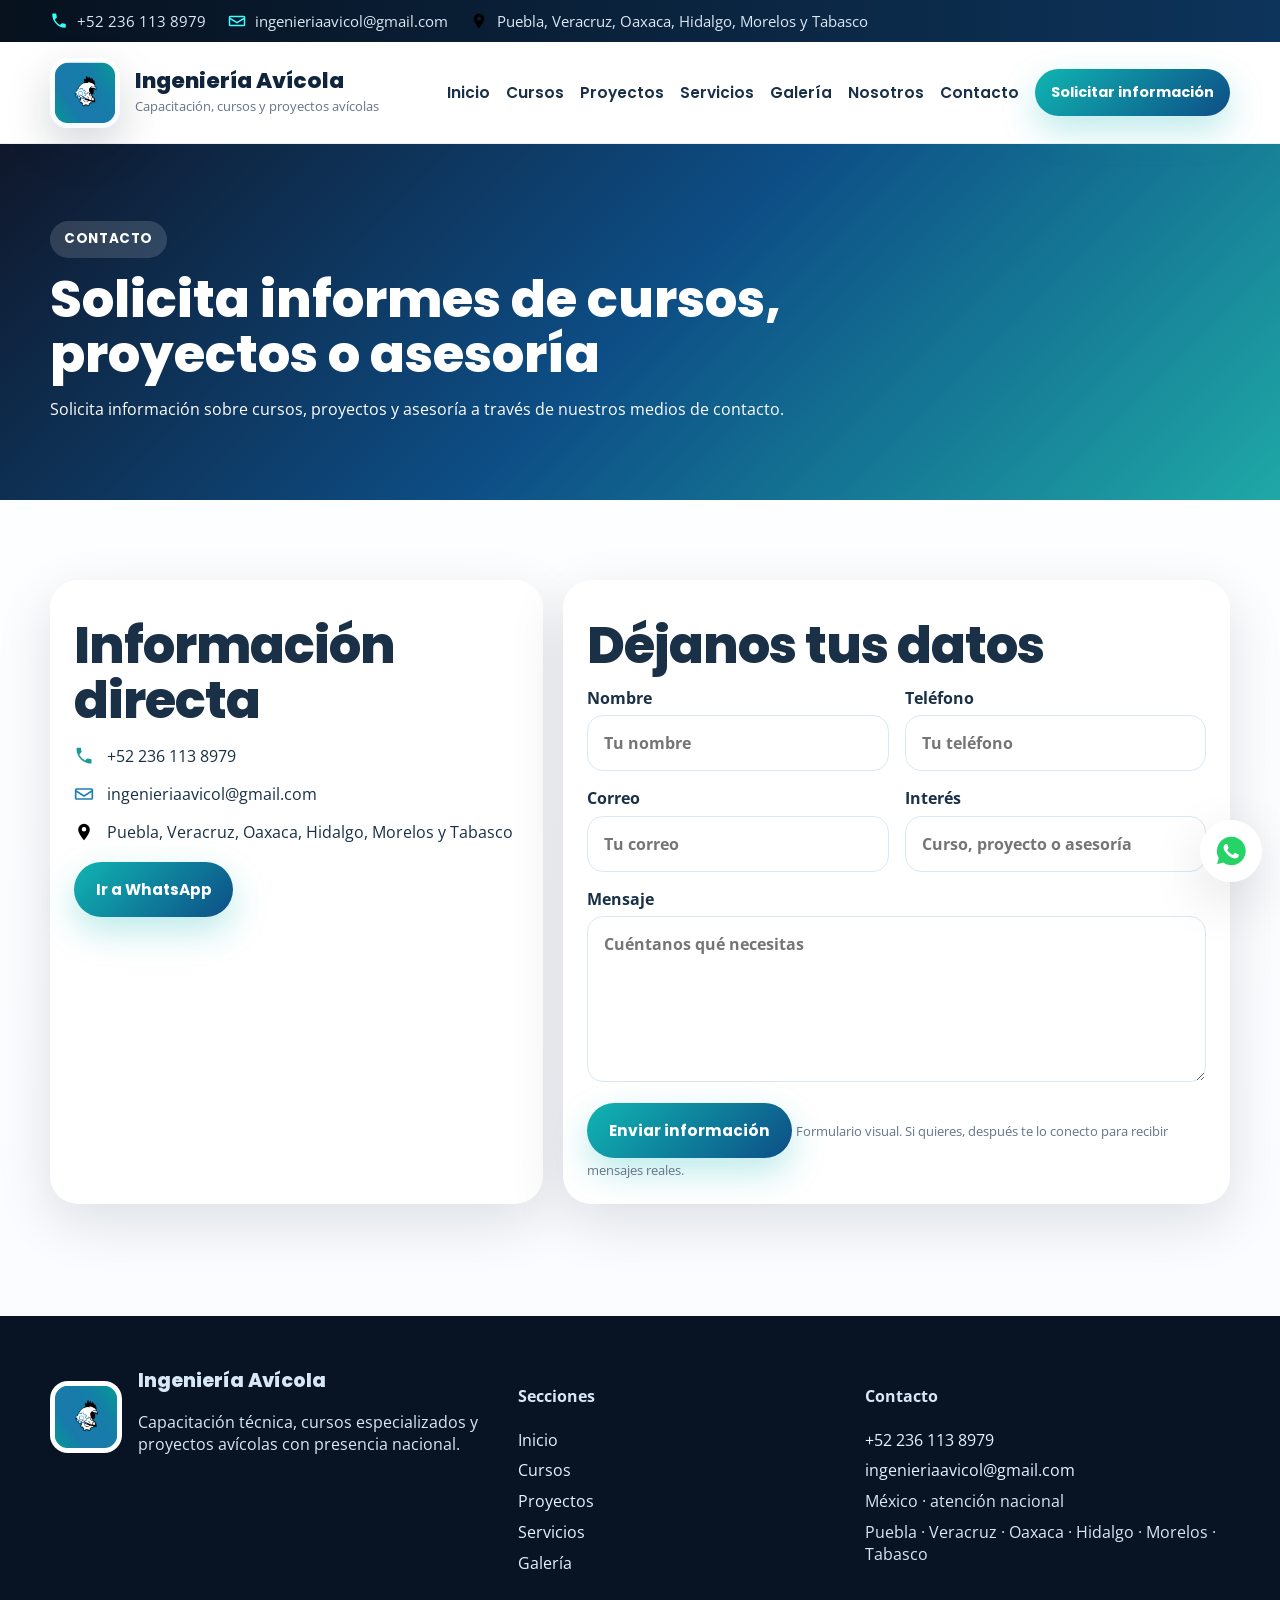
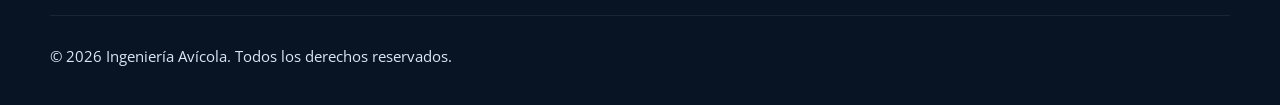
==== commit 0dc5c5a0: "Add files via upload" ====
--- a/pages/contacto.html
+++ b/pages/contacto.html
@@ -43,7 +43,7 @@
   </header>
   <main class="inner-page">
     
-<section class="page-hero contact-hero"><div class="container"><span class="section-tag tag-light">Contacto</span><h1>Solicita informes de cursos, proyectos o asesoría</h1><p>Una mejor llamada a la acción para cerrar por WhatsApp o correo, sin necesidad de mostrar precios en la página.</p></div></section>
+<section class="page-hero contact-hero"><div class="container"><span class="section-tag tag-light">Contacto</span><h1>Solicita informes de cursos, proyectos o asesoría</h1><p>Solicita información sobre cursos, proyectos y asesoría a través de nuestros medios de contacto.</p></div></section>
 <section class="section">
   <div class="container contact-layout">
     <aside class="contact-panel fancy-panel">
@@ -68,7 +68,7 @@
         </label>
       </div>
       <label>Mensaje<textarea rows="6" placeholder="Cuéntanos qué necesitas"></textarea></label>
-      <button type="button" class="btn">Enviar por el medio que prefieras</button>
+      <button type="button" class="btn">Enviar información</button>
       <small>Formulario visual. Si quieres, después te lo conecto para recibir mensajes reales.</small>
     </form>
   </div>
--- a/css/styles.css
+++ b/css/styles.css
@@ -213,3 +213,62 @@
 .footer-bottom{border-top:1px solid rgba(255,255,255,.08);padding:1rem 0 1.5rem;font-size:.92rem}
 .floating-wa{position:fixed;right:18px;bottom:18px;width:62px;height:62px;border-radius:50%;display:flex;align-items:center;justify-content:center;background:#fff;box-shadow:var(--shadow);z-index:90}
 .floating-wa img{width:34px;height:34px}
+
+
+/* Mejoras de contraste y mapa */
+.projects-panel p{color:#f2fbff !important}
+.projects-panel h3{color:#ffffff}
+.projects-copy h2,.projects-copy p,.projects-copy li{color:#193047}
+.projects-copy .check-list li{font-weight:600}
+
+.mexico-map-card{
+  grid-template-columns:1.35fr .65fr;
+  align-items:center;
+  background:linear-gradient(180deg,#ffffff,#f7fbff);
+  border:1px solid #ddebf5;
+  padding:1.6rem;
+}
+.mexico-map{
+  background:linear-gradient(180deg,#f8fcff,#eef7fb);
+  border-radius:26px;
+  padding:1rem;
+}
+.mx-base{
+  fill:#d9edf6;
+  stroke:#78b8ce;
+  stroke-width:7;
+}
+.map-state{filter:drop-shadow(0 8px 14px rgba(13,78,134,.12))}
+.state-line{
+  stroke:#0ea5b9;
+  stroke-width:3.5;
+  stroke-dasharray:5 6;
+}
+.state-dot{
+  fill:#11b5b2;
+  stroke:#ffffff;
+  stroke-width:5;
+}
+.state-tag{
+  fill:#ffffff;
+  stroke:#cfe4ef;
+  stroke-width:2;
+}
+.state-label{
+  font:800 16px "Poppins",sans-serif;
+  fill:#0d4e86;
+  text-anchor:middle;
+  dominant-baseline:middle;
+}
+.map-list span{
+  background:#ffffff;
+  border:1px solid #dbeaf3;
+  box-shadow:0 12px 24px rgba(13,78,134,.08);
+}
+
+
+/* Pulido general de texto */
+.section h2{letter-spacing:-.02em}
+.program-body h3,.projects-copy h2,.section h2,.page-hero h1,.course-hero-detail h1{text-wrap:balance}
+.program-body p,.projects-copy p,.section p,.quote-card p{max-width:70ch}
+.check-list li{line-height:1.65}
--- a/css/responsive.css
+++ b/css/responsive.css
@@ -22,3 +22,67 @@
   .hero-actions,.program-actions{width:100%}
   .hero-actions .btn,.program-actions .btn{width:100%}
 }
+
+@media (max-width: 900px){
+  .mexico-map-card{grid-template-columns:1fr}
+}
+
+
+/* Ajustes extra para teléfono */
+@media (max-width: 640px){
+  body{font-size:16px}
+  .topbar{display:none}
+  .site-header{position:sticky}
+  .header-inner{padding:.75rem 0;flex-direction:row;align-items:center}
+  .menu-toggle{margin-left:auto}
+  .main-nav{max-height:80vh;overflow:auto}
+  .hero-grid{padding:3.2rem 0 3.6rem;gap:1.2rem}
+  .hero-copy h1{font-size:2.15rem;line-height:1.02}
+  .hero-copy p,.section p,.program-body p,.projects-copy p{font-size:1rem;line-height:1.65}
+  .eyebrow,.section-tag{font-size:.72rem;padding:.48rem .75rem}
+  .stats-row article,.impact-grid article,.benefit-grid article,.program-card,.state-card,.quote-card,.module-card,.fancy-panel{border-radius:20px}
+  .hero-brand-card{padding:1.15rem;border-radius:24px}
+  .hero-brand-top{align-items:flex-start}
+  .hero-brand-top img{width:74px;height:74px}
+  .hero-brand-top h2{font-size:1.5rem}
+  .hero-feature-grid div{padding:.9rem}
+  .impact-strip{margin-top:-16px}
+  .impact-grid article{padding:1rem}
+  .section{padding:3.4rem 0}
+  .section-heading{margin-bottom:1.5rem}
+  .filter-bar{justify-content:flex-start;overflow:auto;flex-wrap:nowrap;padding-bottom:.35rem}
+  .filter-btn{white-space:nowrap}
+  .program-cover img{aspect-ratio:4/3}
+  .program-body{padding:1rem}
+  .mini-includes{gap:.45rem}
+  .mini-includes span{font-size:.78rem}
+  .projects-showcase,.split-highlight,.contact-layout,.course-layout,.course-detail-grid,.mexico-map-card{gap:1rem}
+  .projects-panel,.cta-ribbon-inner{padding:1.2rem;border-radius:22px}
+  .projects-panel h3{font-size:1.55rem}
+  .project-mini-grid span{padding:.7rem;font-size:.92rem}
+  .mexico-map-card{padding:1rem;border-radius:22px}
+  .mexico-map{padding:.25rem;border-radius:18px}
+  .state-label{font-size:13px}
+  .map-list{justify-content:flex-start}
+  .map-list span{padding:.7rem .9rem;font-size:.88rem}
+  .state-card div{padding:1rem}
+  .state-card h3{font-size:1.05rem}
+  .testimonial-grid.luxe{gap:.9rem}
+  .cta-ribbon-inner h2{font-size:1.7rem}
+  .footer-grid{padding:2.2rem 0 1.4rem;gap:1rem}
+  .footer-brand{align-items:flex-start}
+  .footer-brand img{width:58px}
+  .floating-wa{width:58px;height:58px;right:14px;bottom:14px}
+  .floating-wa img{width:30px;height:30px}
+  .course-hero-detail{padding:3.6rem 0}
+  .detail-cover img{aspect-ratio:4/3}
+}
+
+@media (max-width: 420px){
+  .container{width:min(100% - .8rem,100%)}
+  .hero-copy h1{font-size:1.9rem}
+  .hero-actions .btn{padding:.92rem 1rem;font-size:.92rem}
+  .brand span{font-size:1.05rem}
+  .filter-btn{padding:.72rem .9rem}
+  .state-label{font-size:12px}
+}
